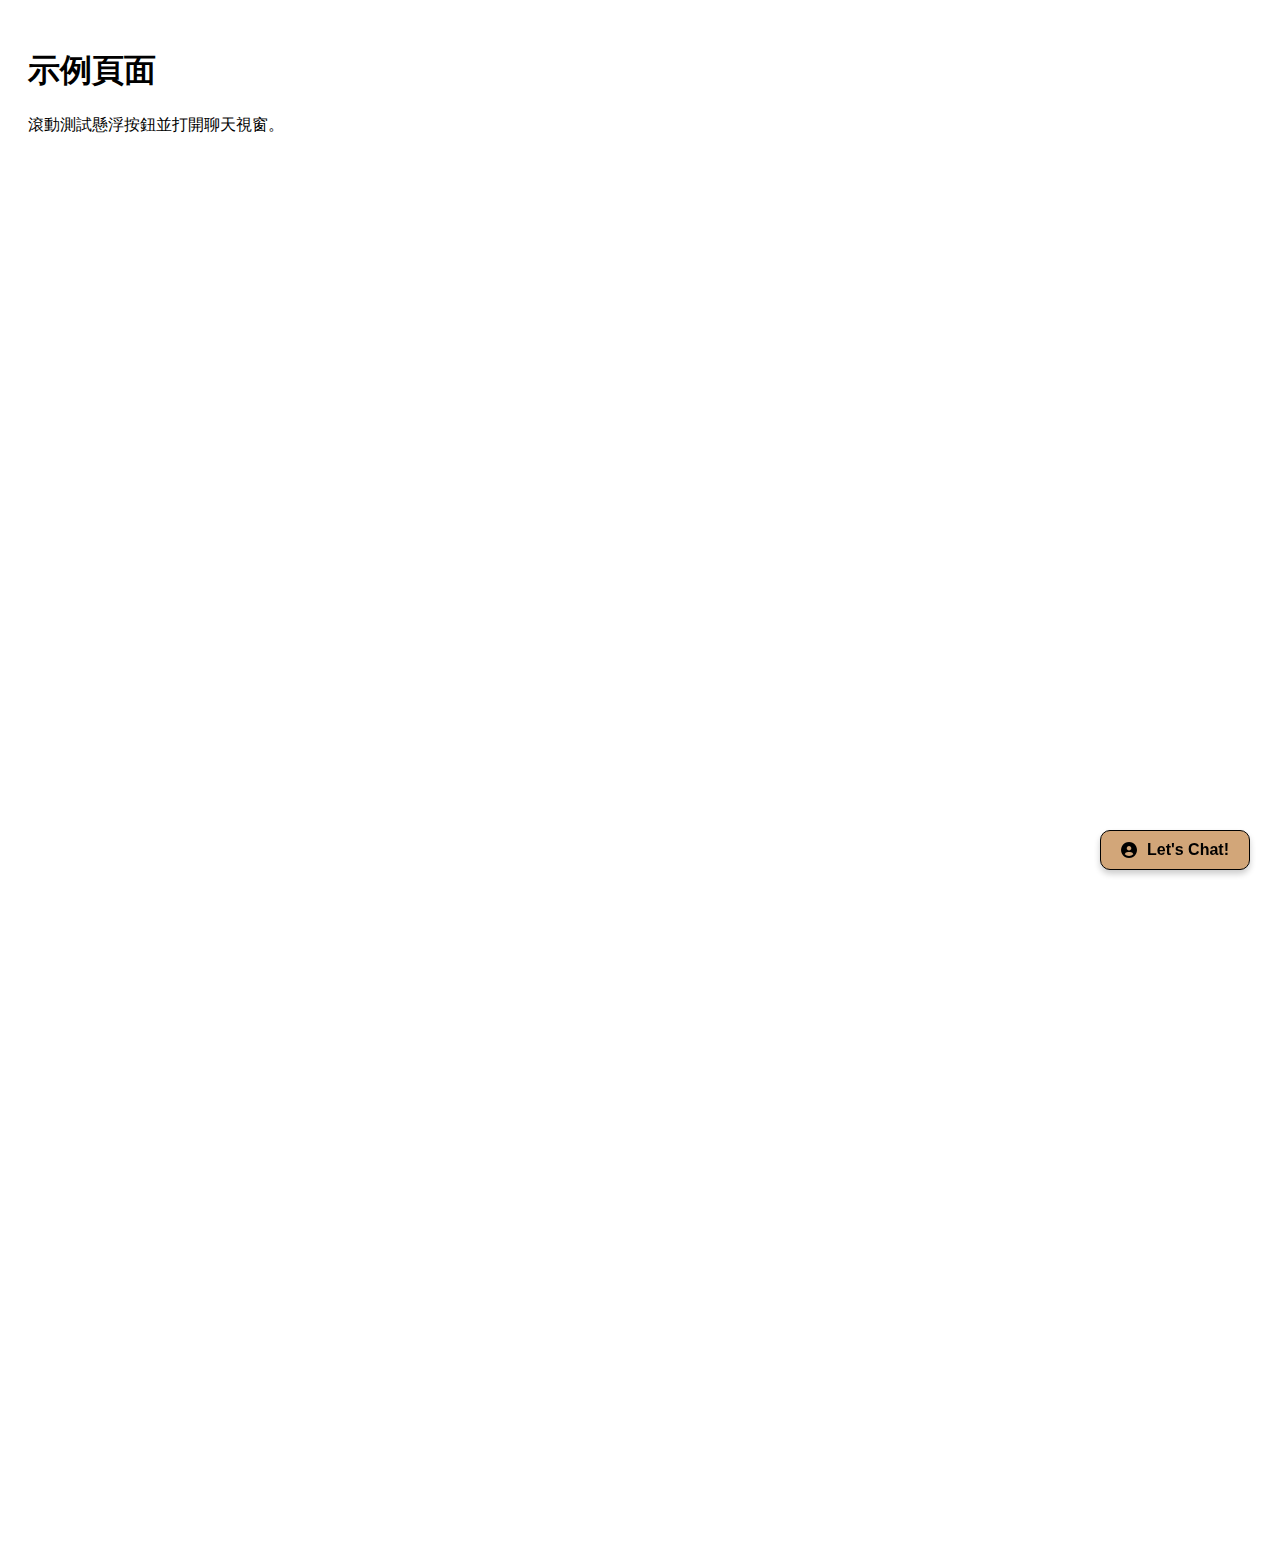
==== 1.html @ 4be20eae "Update at the 2024/12/17 6:31 PM" ====
<!DOCTYPE html>
<html lang="en">
<head>
    <meta charset="UTF-8">
    <meta name="viewport" content="width=device-width, initial-scale=1.0">
    <title>Floating Chatbox</title>
    <!-- 引入 Font Awesome 6 CDN -->
    <link href="https://cdnjs.cloudflare.com/ajax/libs/font-awesome/6.0.0-beta3/css/all.min.css" rel="stylesheet">
    <style>
        /* 固定按鈕樣式 */
        .floating-chat-btn {
            position: fixed;
            bottom: 30px;
            right: 30px;
            background-color: #D2A679;
            color: #000;
            border: 1px solid #000;
            border-radius: 10px;
            padding: 10px 20px;
            display: flex;
            align-items: center;
            gap: 10px;
            font-family: Arial, sans-serif;
            font-size: 16px;
            font-weight: bold;
            text-decoration: none;
            box-shadow: 0 4px 6px rgba(0, 0, 0, 0.2);
            z-index: 999;
            cursor: pointer;
        }

        .floating-chat-btn:hover {
            background-color: #C18E5B;
            color: #fff;
            border-color: #fff;
        }

        /* 聊天視窗樣式 */
        .chatbox {
            position: fixed;
            bottom: 100px;
            right: 30px;
            width: 300px;
            background-color: #fff;
            border: 1px solid #ccc;
            border-radius: 10px;
            box-shadow: 0 4px 6px rgba(0, 0, 0, 0.3);
            display: none; /* 預設隱藏 */
            z-index: 1000;
        }

        .chatbox-header {
            background-color: #D2A679;
            color: #000;
            padding: 10px;
            border-radius: 10px 10px 0 0;
            text-align: center;
            font-weight: bold;
        }

        .chatbox-body {
            padding: 10px;
            height: 200px;
            overflow-y: auto;
            background-color: #f9f9f9;
        }

        .chatbox-input {
            border: none;
            padding: 10px;
            width: 100%;
            box-sizing: border-box;
            border-top: 1px solid #ccc;
            font-size: 14px;
        }

        .chatbox-input:focus {
            outline: none;
        }
    </style>
</head>
<body>
    <!-- 內容示意 -->
    <div style="height: 1500px; padding: 20px;">
        <h1>示例頁面</h1>
        <p>滾動測試懸浮按鈕並打開聊天視窗。</p>
    </div>

    <!-- 懸浮客服按鈕 -->
    <div class="floating-chat-btn" id="chatBtn">
        <i class="fas fa-user-circle"></i> <!-- Font Awesome icon -->
        Let's Chat!
    </div>

    <!-- 聊天視窗 -->
    <div class="chatbox" id="chatbox">
        <div class="chatbox-header">
            Chat with us!
        </div>
        <div class="chatbox-body" id="chatBody">
            <!-- 訊息顯示區域 -->
            <p>Welcome! How can we help you?</p>
        </div>
        <input type="text" class="chatbox-input" id="chatInput" placeholder="Type your message...">
    </div>

    <!-- JavaScript 控制對話欄 -->
    <script>
        const chatBtn = document.getElementById('chatBtn');
        const chatbox = document.getElementById('chatbox');
        const chatInput = document.getElementById('chatInput');
        const chatBody = document.getElementById('chatBody');

        // 點擊按鈕顯示/隱藏聊天視窗
        chatBtn.addEventListener('click', () => {
            chatbox.style.display = chatbox.style.display === 'none' || chatbox.style.display === '' ? 'block' : 'none';
        });

        // 輸入訊息並按 Enter 發送訊息
        chatInput.addEventListener('keypress', (e) => {
            if (e.key === 'Enter' && chatInput.value.trim() !== '') {
                const userMessage = document.createElement('p');
                userMessage.textContent = chatInput.value;
                userMessage.style.color = '#000';
                chatBody.appendChild(userMessage);
                chatInput.value = ''; // 清空輸入框
                chatBody.scrollTop = chatBody.scrollHeight; // 自動滾動到底部
            }
        });
    </script>
</body>
</html>
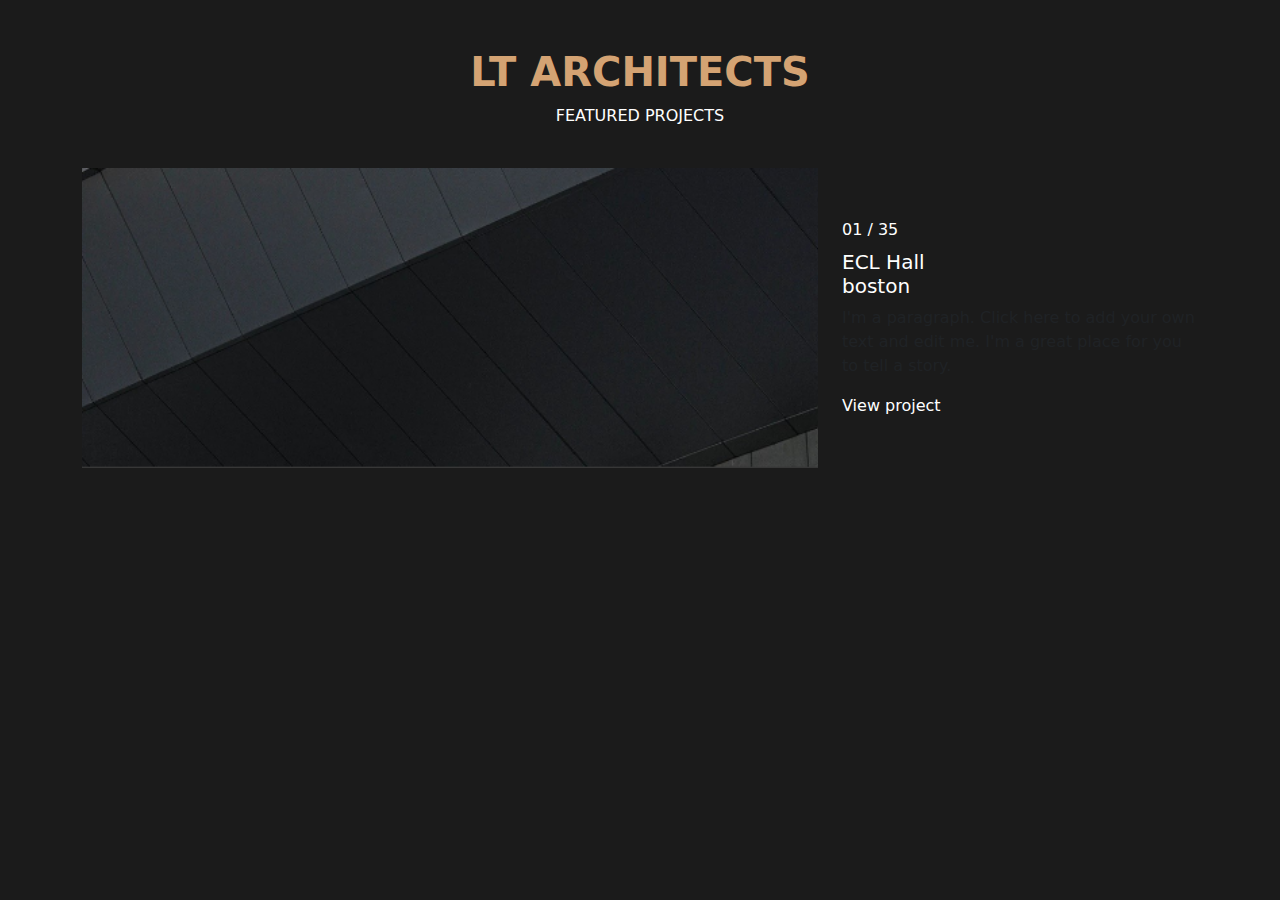
==== commit 961dfc4c: "更新" ====
--- a/1.html
+++ b/1.html
@@ -1,132 +1,60 @@
 <!DOCTYPE html>
-<html lang="en">
+<html lang="zh-TW">
 <head>
     <meta charset="UTF-8">
     <meta name="viewport" content="width=device-width, initial-scale=1.0">
-    <title>Floating Chatbox</title>
-    <!-- 引入 Font Awesome 6 CDN -->
-    <link href="https://cdnjs.cloudflare.com/ajax/libs/font-awesome/6.0.0-beta3/css/all.min.css" rel="stylesheet">
+    <title>Featured Projects</title>
+    <!-- 引入 Bootstrap -->
+    <link href="https://cdn.jsdelivr.net/npm/bootstrap@5.3.0-alpha3/dist/css/bootstrap.min.css" rel="stylesheet">
     <style>
-        /* 固定按鈕樣式 */
-        .floating-chat-btn {
-            position: fixed;
-            bottom: 30px;
-            right: 30px;
-            background-color: #D2A679;
-            color: #000;
-            border: 1px solid #000;
-            border-radius: 10px;
-            padding: 10px 20px;
-            display: flex;
-            align-items: center;
-            gap: 10px;
-            font-family: Arial, sans-serif;
-            font-size: 16px;
-            font-weight: bold;
-            text-decoration: none;
-            box-shadow: 0 4px 6px rgba(0, 0, 0, 0.2);
-            z-index: 999;
-            cursor: pointer;
+        body {
+            background-color: #1b1b1b; /* 深色背景 */
+            color: #fff; /* 預設文字顏色 */
         }
-
-        .floating-chat-btn:hover {
-            background-color: #C18E5B;
-            color: #fff;
-            border-color: #fff;
-        }
-
-        /* 聊天視窗樣式 */
-        .chatbox {
-            position: fixed;
-            bottom: 100px;
-            right: 30px;
-            width: 300px;
-            background-color: #fff;
-            border: 1px solid #ccc;
-            border-radius: 10px;
-            box-shadow: 0 4px 6px rgba(0, 0, 0, 0.3);
-            display: none; /* 預設隱藏 */
-            z-index: 1000;
-        }
-
-        .chatbox-header {
-            background-color: #D2A679;
-            color: #000;
-            padding: 10px;
-            border-radius: 10px 10px 0 0;
-            text-align: center;
+        .section-title {
+            color: #d4a373; /* 標題金色調 */
             font-weight: bold;
         }
-
-        .chatbox-body {
-            padding: 10px;
-            height: 200px;
-            overflow-y: auto;
-            background-color: #f9f9f9;
+        .project-image {
+            background: url(img/footer.png) center center/cover no-repeat; /* 替換為圖片網址 */
+            height: 300px;
         }
-
-        .chatbox-input {
-            border: none;
-            padding: 10px;
-            width: 100%;
-            box-sizing: border-box;
-            border-top: 1px solid #ccc;
-            font-size: 14px;
-        }
-
-        .chatbox-input:focus {
-            outline: none;
+        .project-description h5 {
+            color: #d4a373; /* 金色標題 */
         }
     </style>
 </head>
 <body>
-    <!-- 內容示意 -->
-    <div style="height: 1500px; padding: 20px;">
-        <h1>示例頁面</h1>
-        <p>滾動測試懸浮按鈕並打開聊天視窗。</p>
+
+    <!-- 主容器 -->
+    <div class="container py-5">
+        <!-- 導覽標題 -->
+        <div class="row mb-4">
+            <div class="col-12 text-center">
+                <h1 class="section-title">LT ARCHITECTS</h1>
+                <p>FEATURED PROJECTS</p>
+            </div>
+        </div>
+
+        <!-- 專案區塊 -->
+        <div class="row">
+            <!-- 左側圖片 -->
+            <div class="col-md-8">
+                <div class="project-image"></div>
+            </div>
+
+            <!-- 右側描述 -->
+            <div class="col-md-4 d-flex flex-column justify-content-center">
+                <p class="mb-2">01 / 35</p>
+                <h5>ECL Hall<br>boston</h5>
+                <p class="text-muted">I'm a paragraph. Click here to add your own text and edit me. I'm a great place for you to tell a story.</p>
+                <a href="#" class="text-decoration-none text-white">View project</a>
+            </div>
+        </div>
     </div>
 
-    <!-- 懸浮客服按鈕 -->
-    <div class="floating-chat-btn" id="chatBtn">
-        <i class="fas fa-user-circle"></i> <!-- Font Awesome icon -->
-        Let's Chat!
-    </div>
-
-    <!-- 聊天視窗 -->
-    <div class="chatbox" id="chatbox">
-        <div class="chatbox-header">
-            Chat with us!
-        </div>
-        <div class="chatbox-body" id="chatBody">
-            <!-- 訊息顯示區域 -->
-            <p>Welcome! How can we help you?</p>
-        </div>
-        <input type="text" class="chatbox-input" id="chatInput" placeholder="Type your message...">
-    </div>
-
-    <!-- JavaScript 控制對話欄 -->
-    <script>
-        const chatBtn = document.getElementById('chatBtn');
-        const chatbox = document.getElementById('chatbox');
-        const chatInput = document.getElementById('chatInput');
-        const chatBody = document.getElementById('chatBody');
-
-        // 點擊按鈕顯示/隱藏聊天視窗
-        chatBtn.addEventListener('click', () => {
-            chatbox.style.display = chatbox.style.display === 'none' || chatbox.style.display === '' ? 'block' : 'none';
-        });
-
-        // 輸入訊息並按 Enter 發送訊息
-        chatInput.addEventListener('keypress', (e) => {
-            if (e.key === 'Enter' && chatInput.value.trim() !== '') {
-                const userMessage = document.createElement('p');
-                userMessage.textContent = chatInput.value;
-                userMessage.style.color = '#000';
-                chatBody.appendChild(userMessage);
-                chatInput.value = ''; // 清空輸入框
-                chatBody.scrollTop = chatBody.scrollHeight; // 自動滾動到底部
-            }
-        });
-    </script>
+    <!-- 引入 Bootstrap JS -->
+    <script src="https://cdn.jsdelivr.net/npm/bootstrap@5.3.0-alpha3/dist/js/bootstrap.bundle.min.js"></script>
 </body>
 </html>
+
